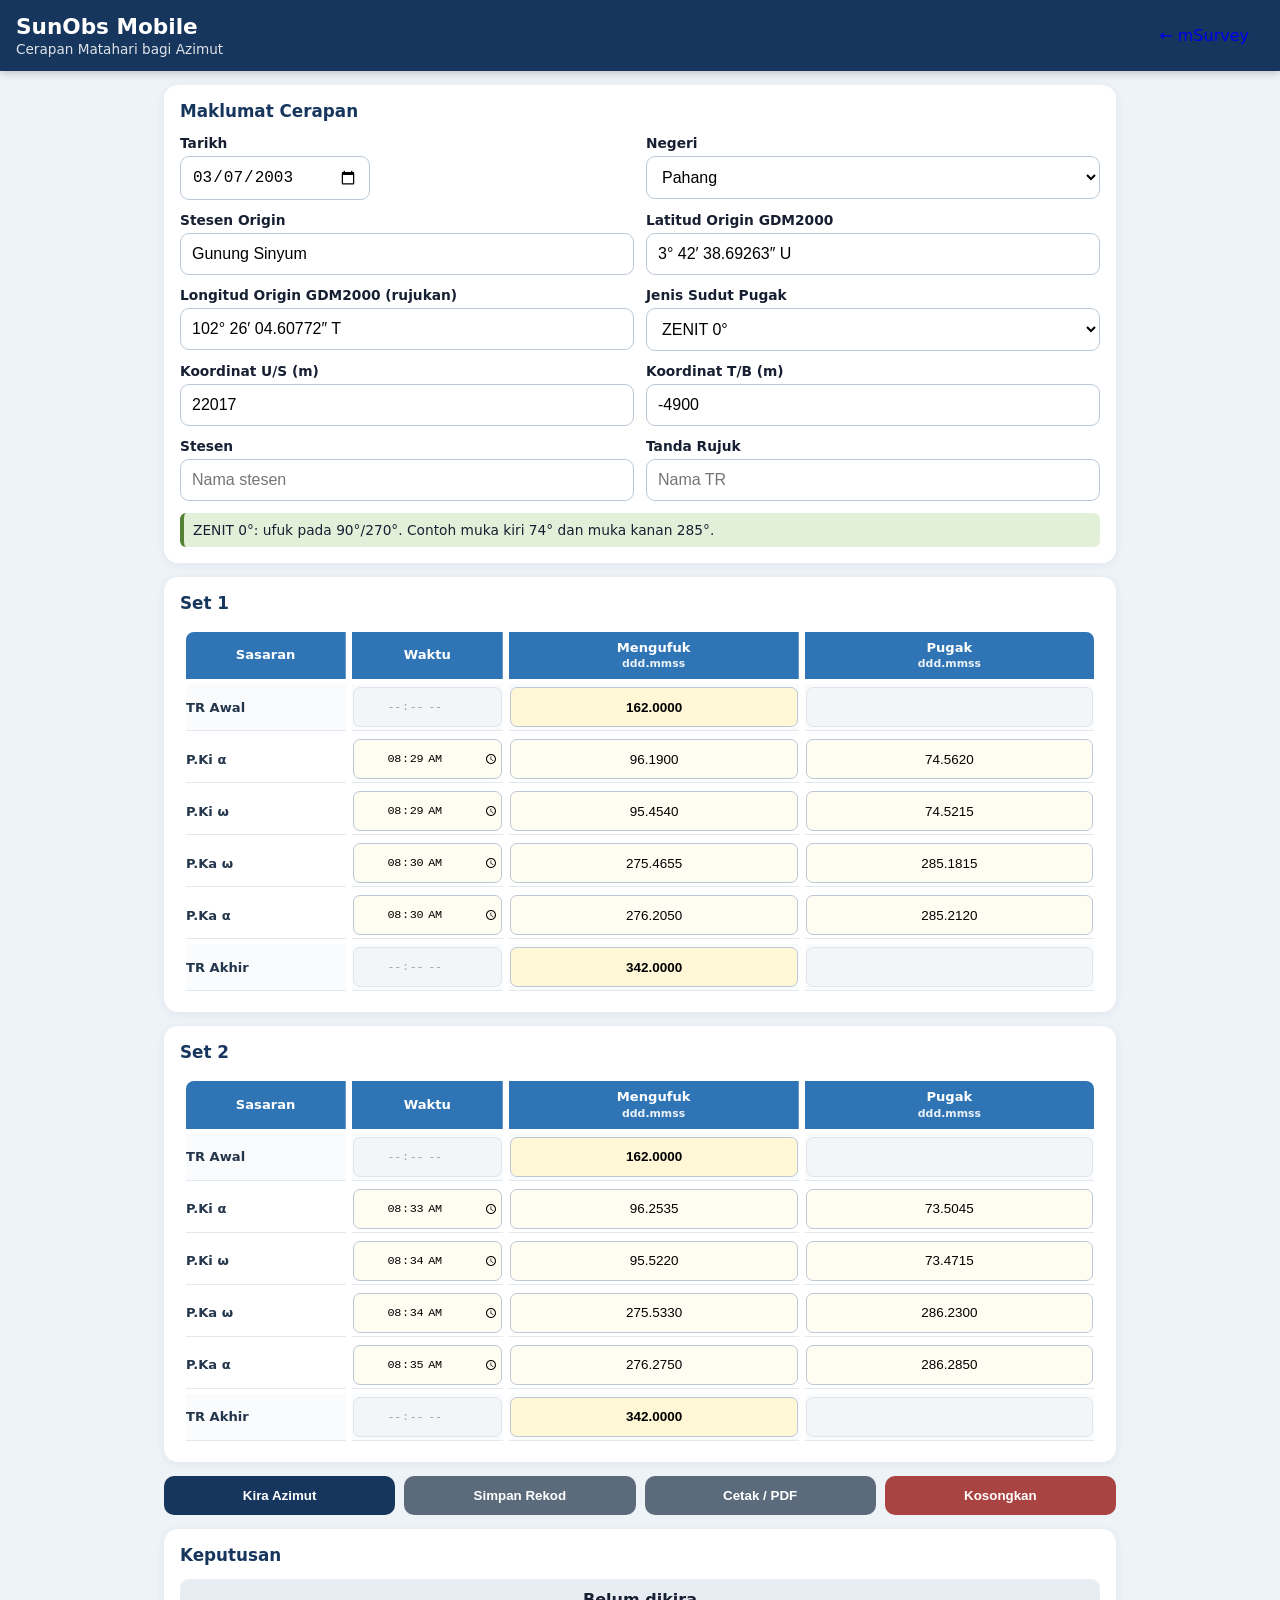
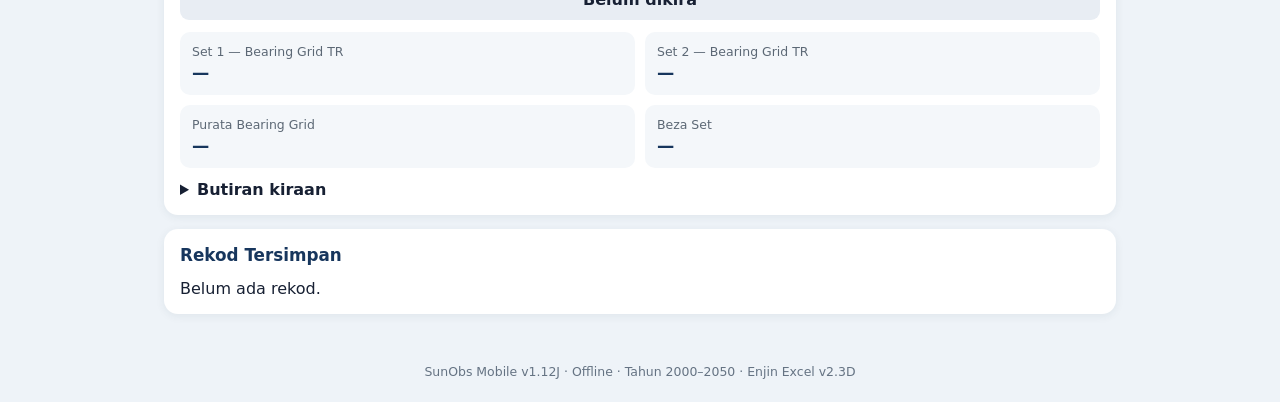
==== sunobs/index.html @ e2334933 "Replace simple sun-azimuth module with full SunObs Mobile app (v0.4.7) The user's own SunObs Mobile " ====
<!doctype html>
<html lang="ms">
<head>
<meta charset="utf-8">
<meta name="viewport" content="width=device-width,initial-scale=1,viewport-fit=cover">
<meta name="theme-color" content="#17365d">
<title>SunObs Mobile</title>
<link rel="manifest" href="manifest.webmanifest">
<link rel="stylesheet" href="style.css">
</head>
<body>
<header>
  <div>
    <h1>SunObs Mobile</h1>
    <p>Cerapan Matahari bagi Azimut</p>
  </div>
  <div style="display:flex;gap:8px;align-items:center">
    <a href="../" class="secondary" style="text-decoration:none;padding:11px 15px;border-radius:10px;display:inline-block">← mSurvey</a>
    <button id="installBtn" class="secondary" hidden>Pasang App</button>
  </div>
</header>

<main>
<section class="card">
  <h2>Maklumat Cerapan</h2>
  <div class="grid two">
    <label>Tarikh<input id="date" type="date" value="2003-03-07"></label>
    <label>Negeri
      <select id="state">
        <option value="Johor">Johor</option>
        <option value="Negeri Sembilan">Negeri Sembilan</option>
        <option value="Melaka">Melaka</option>
        <option value="Pahang" selected>Pahang</option>
        <option value="Selangor">Selangor</option>
        <option value="Terengganu">Terengganu</option>
        <option value="Pulau Pinang">Pulau Pinang</option>
        <option value="Seberang Perai">Seberang Perai</option>
        <option value="Kedah">Kedah</option>
        <option value="Perlis">Perlis</option>
        <option value="Perak">Perak</option>
        <option value="Kelantan">Kelantan</option>
      </select>
    </label>
    <label>Stesen Origin<input id="originStation" type="text" readonly></label>
    <label>Latitud Origin GDM2000<input id="originLatitude" type="text" readonly></label>
    <label>Longitud Origin GDM2000 (rujukan)<input id="originLongitude" type="text" readonly></label>
    <label>Jenis Sudut Pugak
      <select id="verticalType">
        <option value="zenith">ZENIT 0°</option>
        <option value="signed">UFUK 0° BERTANDA</option>
        <option value="360">UFUK 0° 0–360</option>
      </select>
    </label>
    <label>Koordinat U/S (m)<input id="northing" type="number" step="0.001" value="22017"></label>
    <label>Koordinat T/B (m)<input id="easting" type="number" step="0.001" value="-4900"></label>
    <label>Stesen<input id="station" type="text" placeholder="Nama stesen"></label>
    <label>Tanda Rujuk<input id="reference" type="text" placeholder="Nama TR"></label>
  </div>
  <div class="mode-note" id="modeNote"></div>
</section>

<section class="card">
  <h2>Set 1</h2>
  <div id="set1"></div>
</section>

<section class="card">
  <h2>Set 2</h2>
  <div id="set2"></div>
</section>

<section class="actions">
  <button id="calculateBtn">Kira Azimut</button>
  <button id="saveBtn" class="secondary">Simpan Rekod</button>
  <button id="printBtn" class="secondary">Cetak / PDF</button>
  <button id="resetBtn" class="danger">Kosongkan</button>
</section>

<section class="card results" id="results">
  <h2>Keputusan</h2>
  <div id="statusBanner" class="banner idle">Belum dikira</div>
  <div class="result-grid">
    <div><span>Set 1 — Bearing Grid TR</span><strong id="set1Grid">—</strong></div>
    <div><span>Set 2 — Bearing Grid TR</span><strong id="set2Grid">—</strong></div>
    <div><span>Purata Bearing Grid</span><strong id="meanGrid">—</strong></div>
    <div><span>Beza Set</span><strong id="setDiff">—</strong></div>
  </div>
  <details>
    <summary>Butiran kiraan</summary>
    <div id="detailResults"></div>
  </details>
</section>

<section class="card">
  <h2>Rekod Tersimpan</h2>
  <div id="savedRecords" class="records"></div>
</section>
</main>

<footer>SunObs Mobile v1.12J · Offline · Tahun 2000–2050 · Enjin Excel v2.3D</footer>
<script src="app.js"></script>
</body>
</html>
---- sunobs/style.css ----
:root{font-family:system-ui,-apple-system,Segoe UI,Roboto,sans-serif;color:#172033;background:#eef3f8}
*{box-sizing:border-box}
html{-webkit-text-size-adjust:100%}
body{margin:0;overflow-x:hidden}
header{position:sticky;top:0;z-index:5;background:#17365d;color:#fff;padding:14px 16px;display:flex;align-items:center;justify-content:space-between;box-shadow:0 2px 8px #0003}
header h1{margin:0;font-size:1.35rem}header p{margin:2px 0 0;font-size:.85rem;opacity:.86}
main{max-width:980px;margin:auto;padding:14px}
.card{background:#fff;border-radius:14px;padding:16px;margin-bottom:14px;box-shadow:0 2px 10px #18324a12;overflow:hidden}
h2{font-size:1.05rem;margin:0 0 14px;color:#17365d}
.grid{display:grid;gap:12px}.grid.two{grid-template-columns:repeat(2,minmax(0,1fr))}
#date{max-width:190px}
label{display:flex;flex-direction:column;gap:5px;font-weight:650;font-size:.86rem;min-width:0}
input,select{width:100%;min-width:0;padding:11px;border:1px solid #bcc8d6;border-radius:9px;font-size:1rem;background:#fff}
input:focus,select:focus{outline:2px solid #2f75b555;border-color:#2f75b5}

.obs-wrap{width:100%;overflow:visible}
.obs-table{width:100%;max-width:100%;table-layout:fixed;border-collapse:separate;border-spacing:6px 5px;font-size:.82rem;margin:0}
.obs-table col.col-target{width:18%}
.obs-table col.col-time{width:17%}
.obs-table col.col-angle{width:32.5%}
.obs-table th{background:#2f75b5;color:#fff;padding:9px 4px;text-align:center;line-height:1.1;border-right:1px solid #ffffff45}
.obs-table th:first-child{border-radius:8px 0 0 0}
.obs-table th:last-child{border-radius:0 8px 0 0;border-right:0}
.obs-table th span{display:block;margin-top:3px;font-size:.68rem;font-weight:600;opacity:.9;white-space:nowrap}
.obs-table td{border-bottom:1px solid #e2e8f0;padding:3px 0;min-width:0;vertical-align:middle}
.obs-table td.target{font-weight:700;line-height:1.15;text-align:left;white-space:normal;word-break:normal;color:#24364b}
.obs-table input{display:block;width:calc(100% - 2px);min-width:0;max-width:calc(100% - 2px);height:40px;margin:0 auto;padding:5px 3px;border-radius:7px;font-size:.84rem;text-align:center;font-variant-numeric:tabular-nums}
.obs-table input.time{font-size:.74rem;letter-spacing:-.03em;padding:0 1px;min-width:0;max-width:100%;-webkit-appearance:auto;appearance:auto}
.obs-table input:disabled{background:#f3f5f7;color:#9aa4af;border-color:#dfe5eb;opacity:1;-webkit-text-fill-color:#9aa4af}
.obs-table .tr-row td{background:#fafbfd}
.obs-table .tr-row input.hz{font-weight:750;background:#fff7d6}
.obs-table .sun-row input:not(:disabled){background:#fffdf1}

.mode-note{margin-top:12px;background:#e2f0d9;border-left:4px solid #548235;padding:9px;border-radius:6px;font-size:.86rem}
.actions{display:grid;grid-template-columns:repeat(4,1fr);gap:9px;margin-bottom:14px}
button{border:0;border-radius:10px;padding:12px 14px;font-weight:750;background:#17365d;color:#fff;cursor:pointer}
button.secondary{background:#5b6b7c}button.danger{background:#a94442}
.banner{padding:11px;border-radius:9px;text-align:center;font-weight:800;margin-bottom:12px}
.banner.idle{background:#e8edf3}.banner.pass{background:#d9ead3;color:#274e13}.banner.warn{background:#fce5cd;color:#7f6000}.banner.error{background:#f4cccc;color:#990000}
.result-grid{display:grid;grid-template-columns:repeat(2,1fr);gap:10px}
.result-grid div{background:#f4f7fa;padding:12px;border-radius:10px}
.result-grid span{display:block;font-size:.78rem;color:#5c6875}.result-grid strong{display:block;margin-top:4px;font-size:1.08rem;color:#17365d}
details{margin-top:12px}summary{cursor:pointer;font-weight:750}
.detail-table{width:100%;border-collapse:collapse;margin-top:9px}.detail-table td{padding:7px;border-bottom:1px solid #e4e9ef}.detail-table td:last-child{text-align:right;font-weight:650}
.record{border:1px solid #d8e0e8;border-radius:9px;padding:10px;margin:8px 0}.record strong{color:#17365d}.record small{display:block;color:#687482;margin-top:3px}
footer{text-align:center;padding:22px;color:#657383;font-size:.78rem}

@media(max-width:700px){
 header{padding:12px 14px}header h1{font-size:1.25rem}header p{font-size:.8rem}
 main{padding:10px}
 .card{padding:12px;border-radius:12px;margin-bottom:11px}
 .grid.two,.result-grid{grid-template-columns:1fr}
 .actions{grid-template-columns:1fr 1fr}
 h2{margin-bottom:10px}
 .obs-table{font-size:.74rem}
 .obs-table col.col-target{width:18%}
 .obs-table col.col-time{width:17%}
 .obs-table col.col-angle{width:32.5%}
 .obs-table th{padding:8px 2px;font-size:.75rem}
 .obs-table th span{font-size:.59rem}
 .obs-table td{padding:2px 0}
 .obs-table td.target{font-size:.7rem}
 .obs-table input{height:38px;padding:4px 2px;font-size:.76rem;border-radius:6px}
 .obs-table input.time{font-size:.64rem}
}

@media(max-width:390px){
 main{padding:8px}
 .card{padding:10px}
 .obs-table col.col-target{width:18%}
 .obs-table col.col-time{width:17%}
 .obs-table col.col-angle{width:32.5%}
 .obs-table th{font-size:.7rem}
 .obs-table td.target{font-size:.66rem}
 .obs-table input{font-size:.72rem;padding-left:1px;padding-right:1px}
 .obs-table input.time{font-size:.60rem}
 #date{max-width:165px}
}

@media(max-width:430px){
 .obs-table{border-spacing:7px 5px}
 .obs-table td{overflow:hidden}
 .obs-table input.time{width:100%;max-width:100%;padding:0;font-size:.62rem}
 .obs-table input.hz,.obs-table input.v{width:100%;max-width:100%;font-size:.72rem}
}

@media print{
 header,.actions,.records,footer,#installBtn{display:none!important}
 body{background:#fff}.card{box-shadow:none;border:1px solid #ddd}
}




/* v1.12F — pembetulan sebenar Safari iPhone */
@media (max-width: 600px) {
  .obs-table {
    width: 100% !important;
    table-layout: fixed !important;
    border-collapse: separate !important;
    border-spacing: 5px 0 !important;
  }

  .obs-table th:nth-child(1),
  .obs-table td:nth-child(1) {
    width: 20% !important;
  }

  .obs-table th:nth-child(2),
  .obs-table td:nth-child(2) {
    width: 17% !important;
  }

  .obs-table th:nth-child(3),
  .obs-table td:nth-child(3),
  .obs-table th:nth-child(4),
  .obs-table td:nth-child(4) {
    width: 31.5% !important;
  }

  .obs-table th {
    text-align: center !important;
    vertical-align: middle !important;
    padding: 8px 2px !important;
    overflow: visible !important;
  }

  .obs-table th:first-child {
    font-size: 0.78rem !important;
    line-height: 1.05 !important;
    letter-spacing: -0.25px !important;
    white-space: nowrap !important;
  }

  .obs-table td:nth-child(2) {
    padding-left: 0 !important;
    padding-right: 0 !important;
    text-align: center !important;
    vertical-align: middle !important;
  }

  .obs-table input.time {
    display: block !important;
    width: 100% !important;
    min-width: 0 !important;
    max-width: 100% !important;
    margin: 0 auto !important;
    padding: 0 2px !important;
    font-size: 0.88rem !important;
    line-height: normal !important;
    text-align: center !important;
    color: #111 !important;

    /* Pulihkan kawalan native Safari; jangan guna appearance:none */
    -webkit-appearance: auto !important;
    appearance: auto !important;
  }

  .obs-table input.hz,
  .obs-table input.v {
    width: 100% !important;
    min-width: 0 !important;
    max-width: 100% !important;
    margin: 0 !important;
    padding-left: 4px !important;
    padding-right: 4px !important;
    text-align: center !important;
  }
}

/* v1.12I — kekalkan input masa native HH:MM dan pusatkan pada Safari iPhone */
@media (max-width: 600px) {
  .obs-table th.target-head,
  .obs-table th.time-head {
    text-align: center !important;
    vertical-align: middle !important;
    padding-left: 0 !important;
    padding-right: 0 !important;
  }

  .obs-table td.target,
  .obs-table td:nth-child(2) {
    text-align: center !important;
    vertical-align: middle !important;
  }

  .obs-table input.time {
    display: block !important;
    width: calc(100% - 6px) !important;
    min-width: 0 !important;
    max-width: calc(100% - 6px) !important;
    height: 38px !important;
    margin: 0 auto !important;
    padding: 4px 2px !important;
    border-radius: 6px !important;
    font-family: inherit !important;
    font-size: 0.72rem !important;
    font-weight: 400 !important;
    line-height: 1 !important;
    letter-spacing: 0 !important;
    text-align: center !important;
    font-variant-numeric: tabular-nums !important;
    -webkit-appearance: auto !important;
    appearance: auto !important;
  }

  /* Safari/iOS: pusatkan kandungan dalaman kawalan type=time */
  .obs-table input.time::-webkit-date-and-time-value {
    text-align: center !important;
    margin: 0 !important;
    min-height: 0 !important;
  }

  .obs-table input.time::-webkit-datetime-edit {
    display: flex !important;
    justify-content: center !important;
    align-items: center !important;
    padding: 0 !important;
    width: 100% !important;
  }

  .obs-table input.time::-webkit-datetime-edit-fields-wrapper {
    display: flex !important;
    justify-content: center !important;
    align-items: center !important;
    padding: 0 !important;
  }

  .obs-table input.time::-webkit-calendar-picker-indicator {
    margin: 0 !important;
    padding: 0 !important;
  }
}

@media (max-width: 390px) {
  .obs-table input.time {
    font-size: 0.72rem !important;
  }
}

/* v1.12J — pelarasan akhir iPhone: SASARAN muat dalam header, WAKTU center menegak */
@media (max-width: 600px) {
  .obs-table th.target-head {
    box-sizing: border-box !important;
    width: 20% !important;
    padding: 0 1px !important;
    height: 38px !important;
    font-size: 0.64rem !important;
    font-weight: 700 !important;
    line-height: 38px !important;
    letter-spacing: -0.35px !important;
    white-space: nowrap !important;
    overflow: hidden !important;
    text-align: center !important;
    vertical-align: middle !important;
  }

  .obs-table th.time-head {
    height: 38px !important;
    line-height: 38px !important;
    padding-top: 0 !important;
    padding-bottom: 0 !important;
  }

  .obs-table input.time {
    box-sizing: border-box !important;
    height: 38px !important;
    padding-top: 0 !important;
    padding-bottom: 0 !important;
    line-height: 38px !important;
  }

  .obs-table input.time::-webkit-date-and-time-value {
    display: flex !important;
    align-items: center !important;
    justify-content: center !important;
    height: 100% !important;
    min-height: 100% !important;
    padding: 0 !important;
    margin: 0 !important;
    line-height: normal !important;
  }

  .obs-table input.time::-webkit-datetime-edit,
  .obs-table input.time::-webkit-datetime-edit-fields-wrapper {
    height: 100% !important;
    min-height: 100% !important;
    padding: 0 !important;
    margin: 0 !important;
    line-height: normal !important;
    align-items: center !important;
  }
}

@media (max-width: 390px) {
  .obs-table th.target-head {
    font-size: 0.60rem !important;
    letter-spacing: -0.45px !important;
  }
}
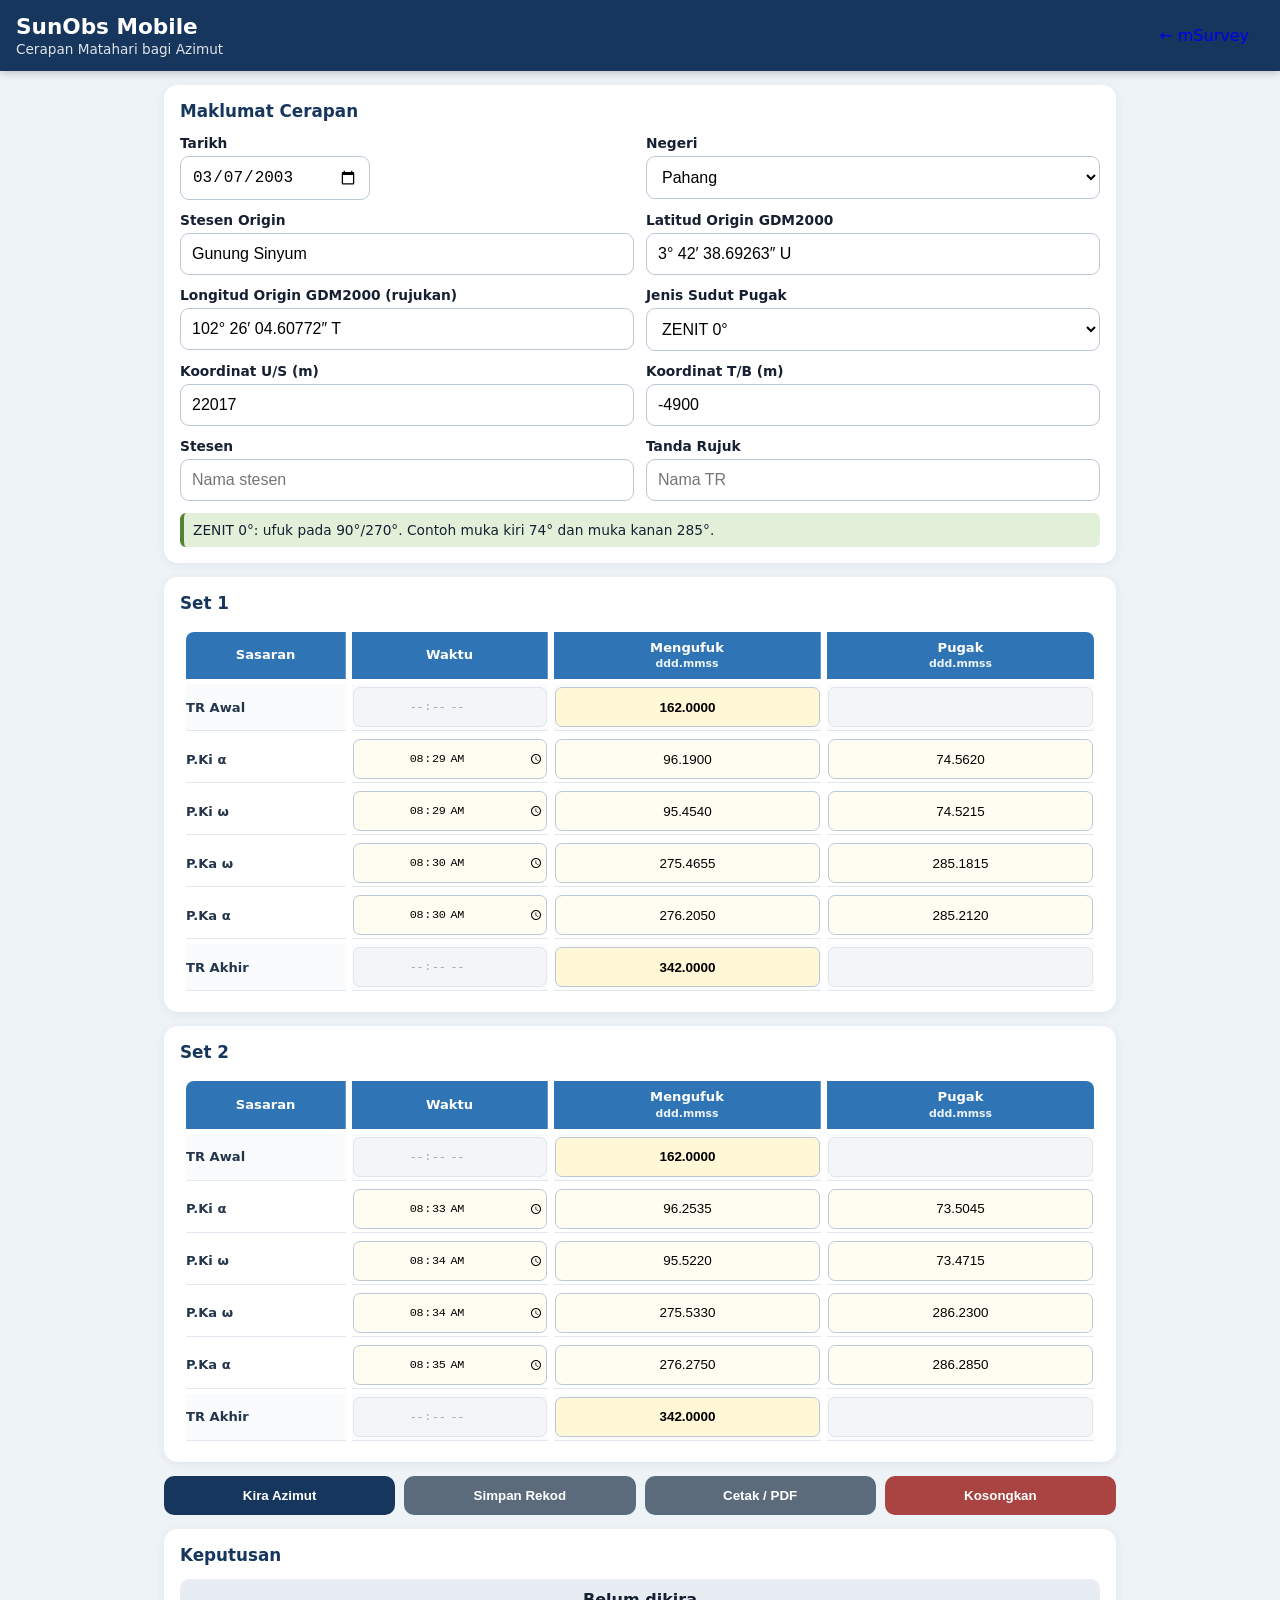
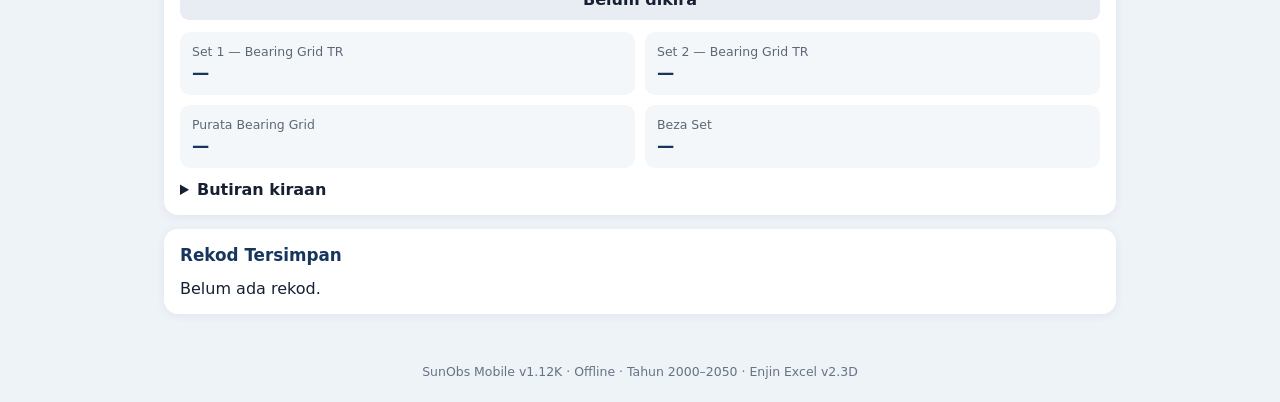
==== commit ce70b740: "Widen SunObs time column for Android (v1.12K) Android's native type=time input renders built-in up/d" ====
--- a/sunobs/index.html
+++ b/sunobs/index.html
@@ -97,7 +97,7 @@
 </section>
 </main>
 
-<footer>SunObs Mobile v1.12J · Offline · Tahun 2000–2050 · Enjin Excel v2.3D</footer>
+<footer>SunObs Mobile v1.12K · Offline · Tahun 2000–2050 · Enjin Excel v2.3D</footer>
 <script src="app.js"></script>
 </body>
 </html>
--- a/sunobs/style.css
+++ b/sunobs/style.css
@@ -17,8 +17,8 @@
 .obs-wrap{width:100%;overflow:visible}
 .obs-table{width:100%;max-width:100%;table-layout:fixed;border-collapse:separate;border-spacing:6px 5px;font-size:.82rem;margin:0}
 .obs-table col.col-target{width:18%}
-.obs-table col.col-time{width:17%}
-.obs-table col.col-angle{width:32.5%}
+.obs-table col.col-time{width:22%}
+.obs-table col.col-angle{width:30%}
 .obs-table th{background:#2f75b5;color:#fff;padding:9px 4px;text-align:center;line-height:1.1;border-right:1px solid #ffffff45}
 .obs-table th:first-child{border-radius:8px 0 0 0}
 .obs-table th:last-child{border-radius:0 8px 0 0;border-right:0}
@@ -55,8 +55,8 @@
  h2{margin-bottom:10px}
  .obs-table{font-size:.74rem}
  .obs-table col.col-target{width:18%}
- .obs-table col.col-time{width:17%}
- .obs-table col.col-angle{width:32.5%}
+ .obs-table col.col-time{width:22%}
+ .obs-table col.col-angle{width:30%}
  .obs-table th{padding:8px 2px;font-size:.75rem}
  .obs-table th span{font-size:.59rem}
  .obs-table td{padding:2px 0}
@@ -69,8 +69,8 @@
  main{padding:8px}
  .card{padding:10px}
  .obs-table col.col-target{width:18%}
- .obs-table col.col-time{width:17%}
- .obs-table col.col-angle{width:32.5%}
+ .obs-table col.col-time{width:22%}
+ .obs-table col.col-angle{width:30%}
  .obs-table th{font-size:.7rem}
  .obs-table td.target{font-size:.66rem}
  .obs-table input{font-size:.72rem;padding-left:1px;padding-right:1px}
@@ -104,19 +104,19 @@
 
   .obs-table th:nth-child(1),
   .obs-table td:nth-child(1) {
-    width: 20% !important;
+    width: 18% !important;
   }
 
   .obs-table th:nth-child(2),
   .obs-table td:nth-child(2) {
-    width: 17% !important;
+    width: 22% !important;
   }
 
   .obs-table th:nth-child(3),
   .obs-table td:nth-child(3),
   .obs-table th:nth-child(4),
   .obs-table td:nth-child(4) {
-    width: 31.5% !important;
+    width: 30% !important;
   }
 
   .obs-table th {
@@ -243,7 +243,7 @@
 @media (max-width: 600px) {
   .obs-table th.target-head {
     box-sizing: border-box !important;
-    width: 20% !important;
+    width: 18% !important;
     padding: 0 1px !important;
     height: 38px !important;
     font-size: 0.64rem !important;
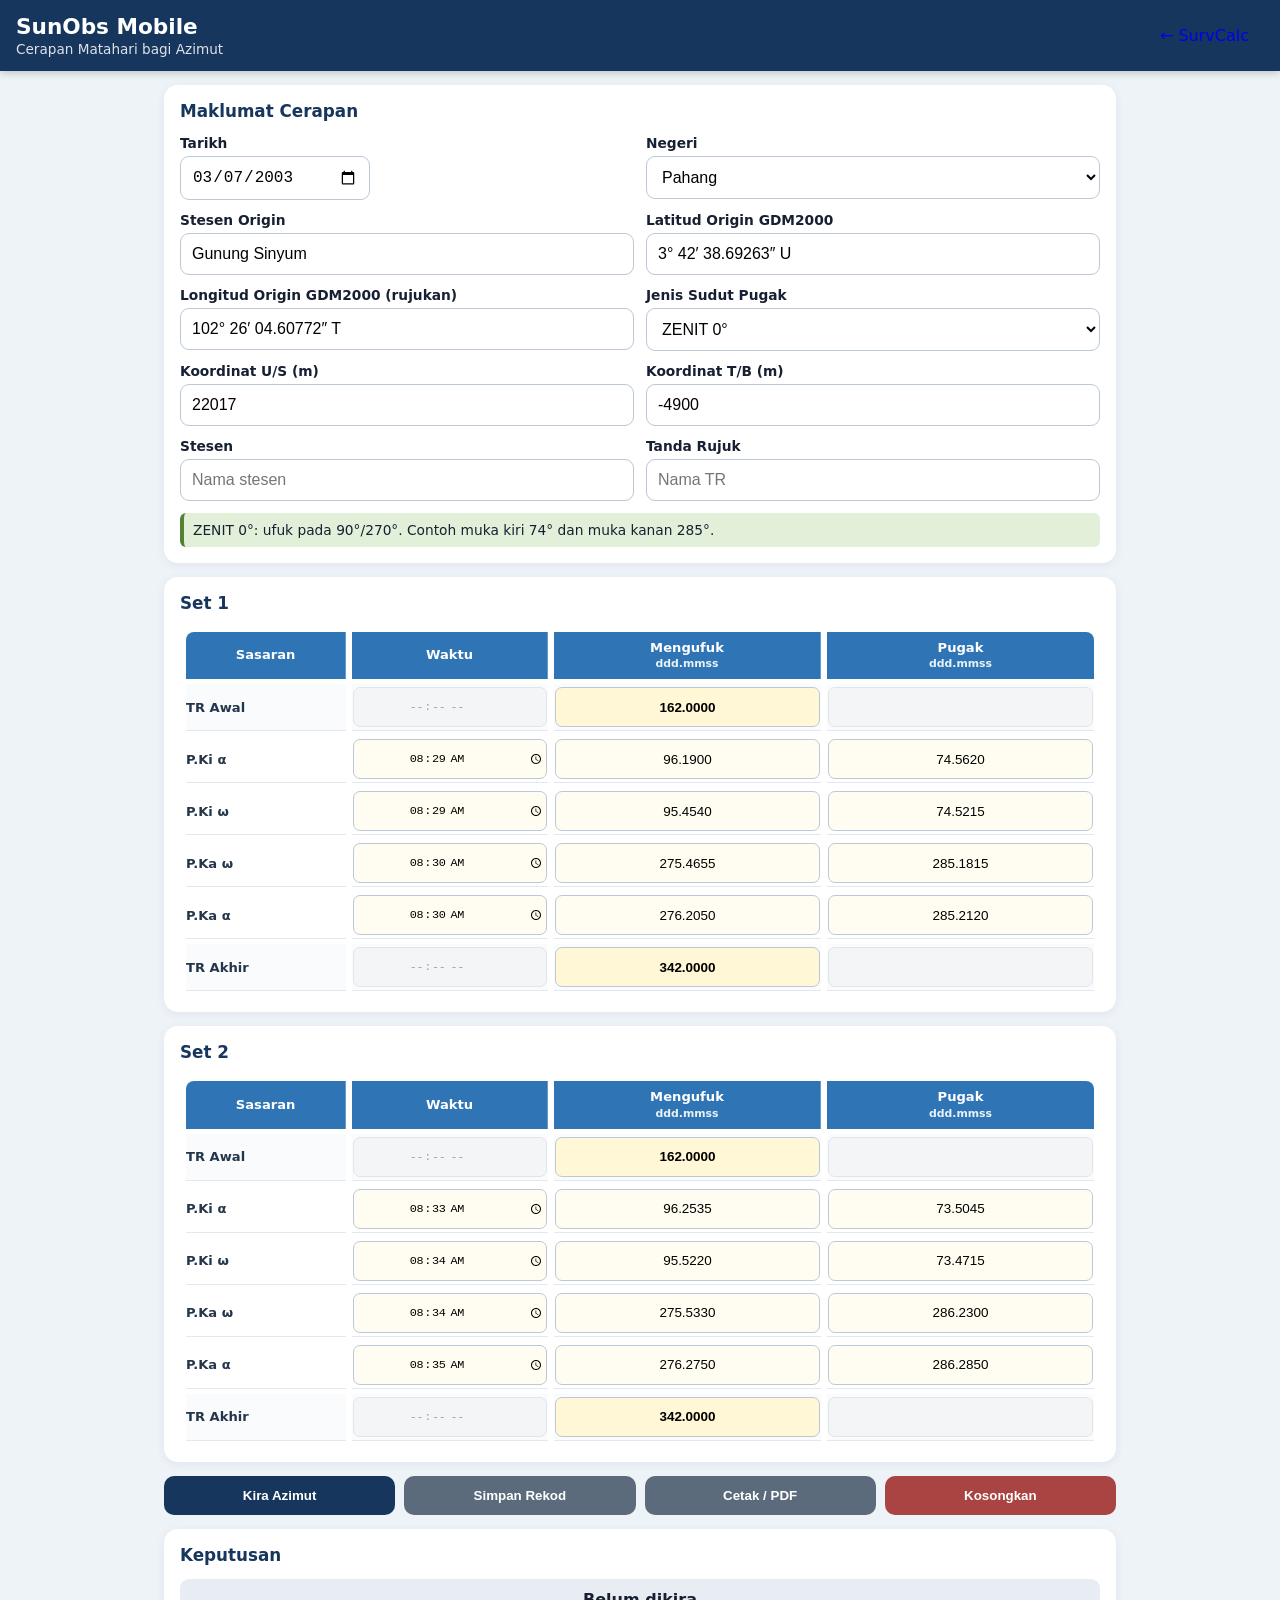
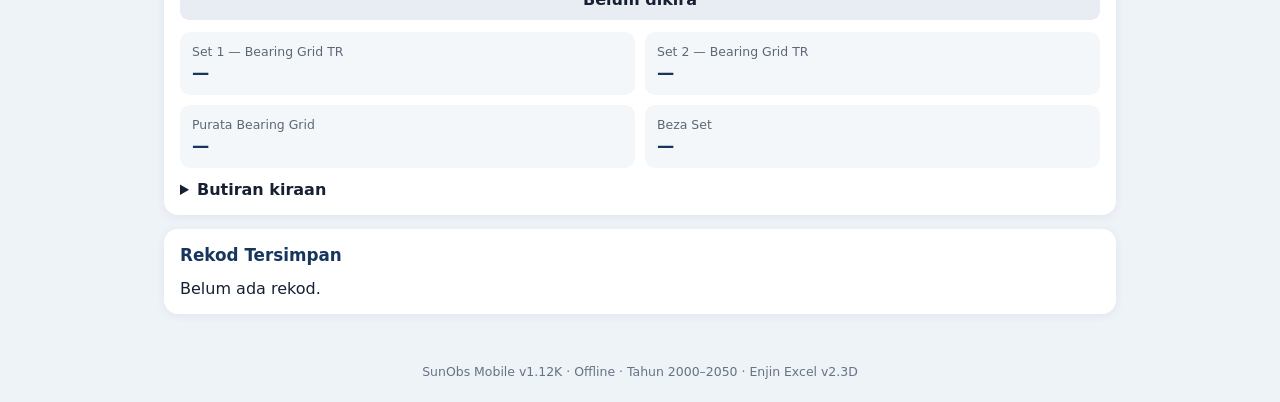
==== commit 0b3f4724: "Rebrand app from mSurvey to SurvCalc with a new icon (v0.4.8) Replace the original APK's yellow warn" ====
--- a/sunobs/index.html
+++ b/sunobs/index.html
@@ -15,7 +15,7 @@
     <p>Cerapan Matahari bagi Azimut</p>
   </div>
   <div style="display:flex;gap:8px;align-items:center">
-    <a href="../" class="secondary" style="text-decoration:none;padding:11px 15px;border-radius:10px;display:inline-block">← mSurvey</a>
+    <a href="../" class="secondary" style="text-decoration:none;padding:11px 15px;border-radius:10px;display:inline-block">← SurvCalc</a>
     <button id="installBtn" class="secondary" hidden>Pasang App</button>
   </div>
 </header>
